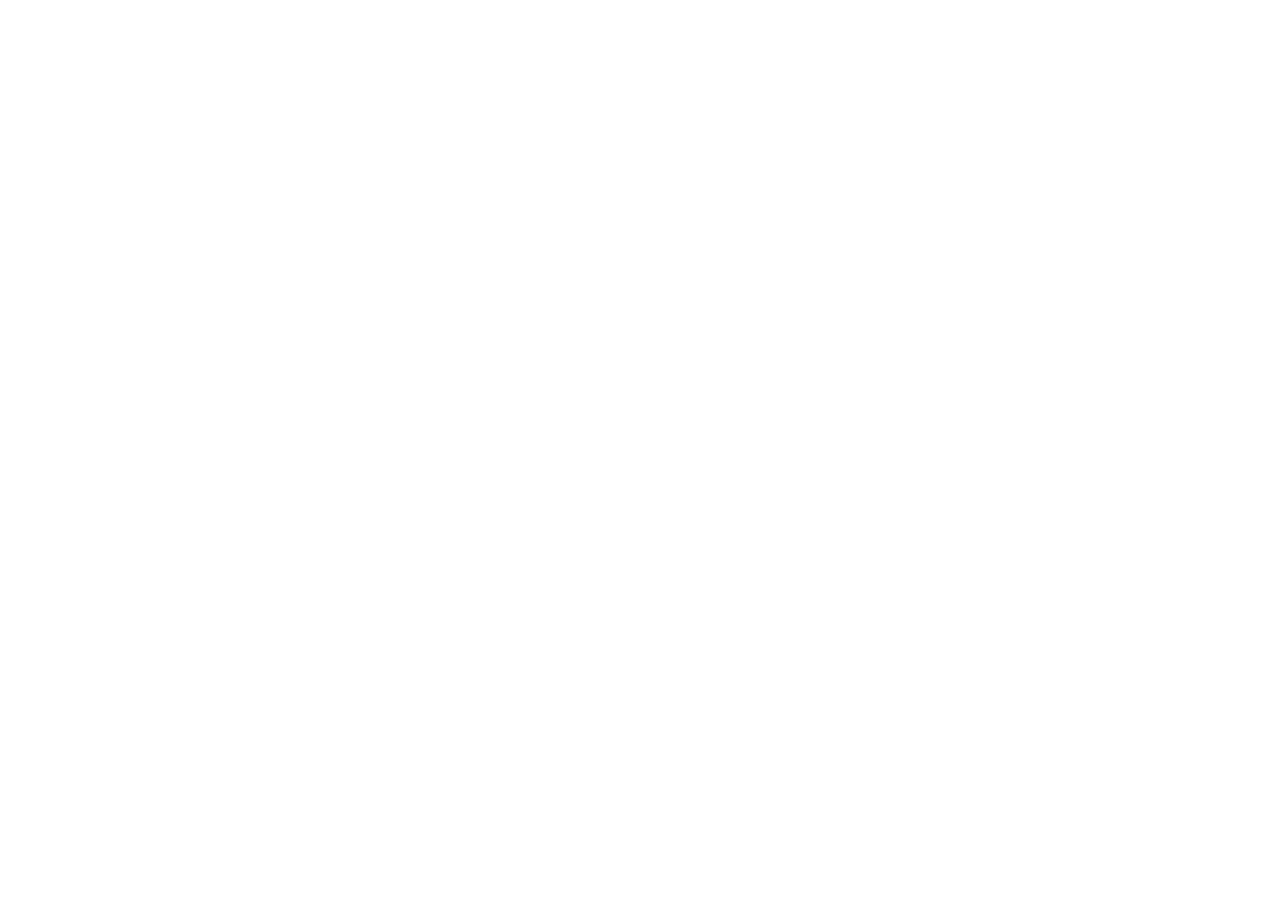
==== index.html @ adae5a19 "initials" ====
<!DOCTYPE html>
<html lang="en">
<head>
    <meta charset="UTF-8">
    <meta name="viewport" content="width=device-width, initial-scale=1.0">
    <title>untitled</title>
</head>
<body>
    
</body>
</html>
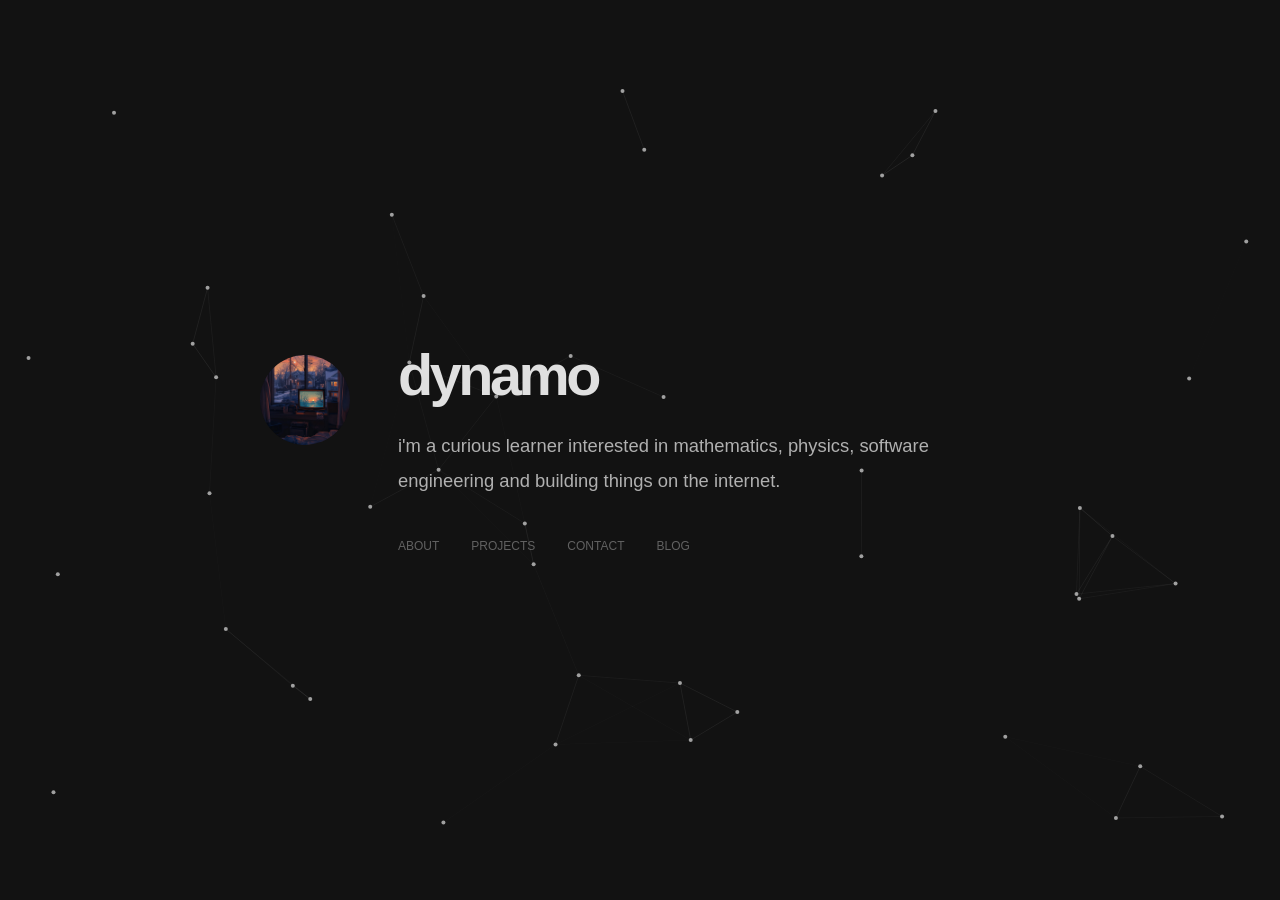
==== commit 8e0edfc2: "initial works" ====
--- a/index.html
+++ b/index.html
@@ -1,11 +1,32 @@
 <!DOCTYPE html>
 <html lang="en">
-<head>
-    <meta charset="UTF-8">
-    <meta name="viewport" content="width=device-width, initial-scale=1.0">
-    <title>untitled</title>
-</head>
-<body>
-    
-</body>
-</html>+  <head>
+    <meta charset="UTF-8" />
+    <meta name="viewport" content="width=device-width, initial-scale=1.0" />
+    <title>me</title>
+    <link rel="stylesheet" href="style.css" />
+  </head>
+  <body>
+    <canvas id="bg"></canvas>
+
+    <div class="wrapper">
+      <img src="assets/images/pfp.png" class="avatar" />
+      <div class="content">
+        <h1>dynamo</h1>
+
+        <p>
+          I'm a curious learner interested in mathematics, physics, software
+          engineering and building things on the internet.
+        </p>
+
+        <div class="links">
+          <a href="">About</a>
+          <a href="">Projects</a>
+          <a href="">Contact</a>
+          <a href="">Blog</a>
+        </div>
+      </div>
+    </div>
+    <script src="scripts/cluster.js"></script>
+  </body>
+</html>
--- a/style.css
+++ b/style.css
@@ -0,0 +1,156 @@
+*,
+*::before,
+*::after {
+  box-sizing: border-box;
+  margin: 0;
+  padding: 0;
+}
+
+html {
+  scroll-behavior: smooth;
+}
+
+:root {
+  --background-color: #121212;
+  --primarytext: #e0e0e0;
+  --secondarytext: #b0b0b0;
+  --borders: #444444;
+  --accent: #888888;
+}
+
+body {
+  font-family: "Inter", sans-serif;
+  background: var(--background-color);
+  color: var(--primarytext);
+  min-height: 100vh;
+
+  display: grid;
+  place-items: center;
+
+  padding: 2rem;
+  
+}
+
+.wrapper {
+  display: flex;
+
+  align-items: flex-start;
+
+  gap: 3rem;
+
+  width: min(760px, 100%);
+  animation: pageLoad 2s cubic-bezier(0.22, 1, 0.36, 1);
+}
+
+.content {
+  display: flex;
+
+  flex-direction: column;
+}
+
+.avatar {
+  width: 90px;
+  height: 90px;
+
+  border-radius: 50%;
+
+  object-fit: cover;
+
+  flex-shrink: 0;
+
+  margin-top: 8px;
+}
+
+h1 {
+  font-size: 3.6rem;
+  font-weight: 800;
+
+  letter-spacing: -0.06em;
+
+  margin-bottom: 1.5rem;
+
+  line-height: 1;
+  color: var(--primarytext);
+}
+
+p {
+  max-width: 34rem;
+
+  font-size: 1.15rem;
+
+  line-height: 1.9;
+
+  color: var(--secondarytext);
+
+  margin-bottom: 2.5rem;
+  text-transform: lowercase;
+}
+
+.links {
+  display: flex;
+
+  gap: 2rem;
+
+  flex-wrap: wrap;
+}
+
+.links a {
+  color: var(--secondarytext);
+
+  text-decoration: none;
+  text-transform: uppercase;
+  opacity: 0.5;
+  font-size: 0.75rem;
+}
+
+.links a:hover {
+  text-decoration: underline;
+  text-underline-offset: 4px;
+  color: var(--accent);
+  opacity: 1;
+}
+
+@media (max-width: 700px) {
+  .wrapper {
+    flex-direction: column;
+
+    gap: 2rem;
+  }
+
+  .avatar {
+    width: 72px;
+    height: 72px;
+
+    margin-top: 0;
+  }
+}
+
+#bg {
+  position: fixed;
+  inset: 0;
+
+  width: 100%;
+  height: 100%;
+
+  z-index: -1;
+
+  opacity: 0.75; /* reduce if you want it subtler */
+}
+
+.wrapper {
+  position: relative;
+  z-index: 1;
+}
+
+@keyframes pageLoad {
+  from {
+    opacity: 0;
+    transform: translateY(12px);
+  }
+
+  to {
+    opacity: 1;
+    transform: translateY(0);
+  }
+}
+
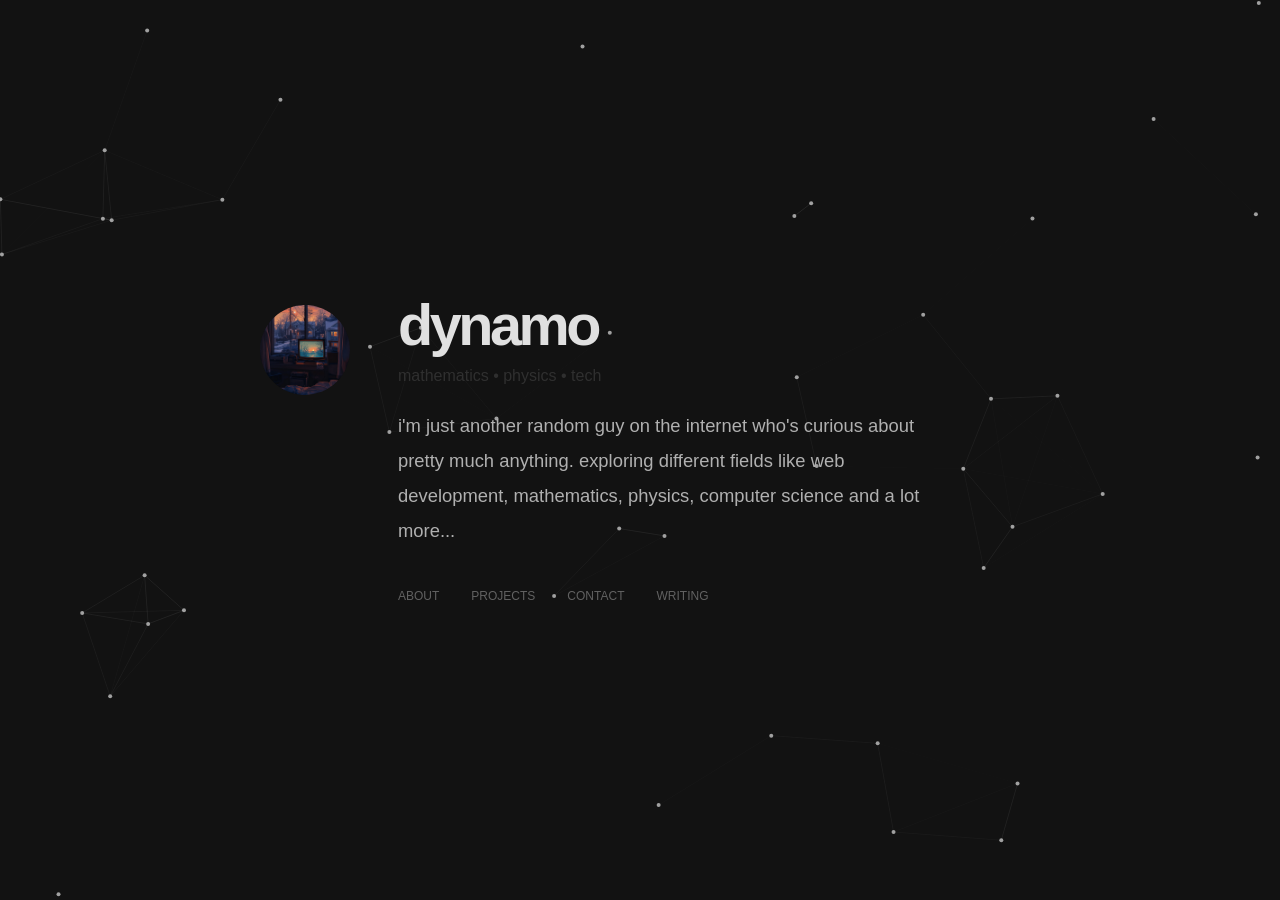
==== commit 869483dd: "initial works" ====
--- a/index.html
+++ b/index.html
@@ -3,7 +3,7 @@
   <head>
     <meta charset="UTF-8" />
     <meta name="viewport" content="width=device-width, initial-scale=1.0" />
-    <title>me</title>
+    <title>dynamo •</title>
     <link rel="stylesheet" href="style.css" />
   </head>
   <body>
@@ -13,17 +13,19 @@
       <img src="assets/images/pfp.png" class="avatar" />
       <div class="content">
         <h1>dynamo</h1>
+        <span class="sub-texts">mathematics • physics • tech </span>
 
         <p>
-          I'm a curious learner interested in mathematics, physics, software
-          engineering and building things on the internet.
+          I'm just another random guy on the internet who's curious about pretty
+          much anything. exploring different fields like web development,
+          mathematics, physics, computer science and a lot more...
         </p>
 
         <div class="links">
           <a href="">About</a>
           <a href="">Projects</a>
           <a href="">Contact</a>
-          <a href="">Blog</a>
+          <a href="">Writing</a>
         </div>
       </div>
     </div>
--- a/style.css
+++ b/style.css
@@ -28,7 +28,6 @@
   place-items: center;
 
   padding: 2rem;
-  
 }
 
 .wrapper {
@@ -66,8 +65,8 @@
   font-weight: 800;
 
   letter-spacing: -0.06em;
+  margin-bottom: 0.75rem;
 
-  margin-bottom: 1.5rem;
 
   line-height: 1;
   color: var(--primarytext);
@@ -84,6 +83,12 @@
 
   margin-bottom: 2.5rem;
   text-transform: lowercase;
+}
+
+.sub-texts {
+  color: var(--accent);
+  margin-bottom: 1.5rem;
+  opacity: 0.25;
 }
 
 .links {
@@ -153,4 +158,3 @@
     transform: translateY(0);
   }
 }
-
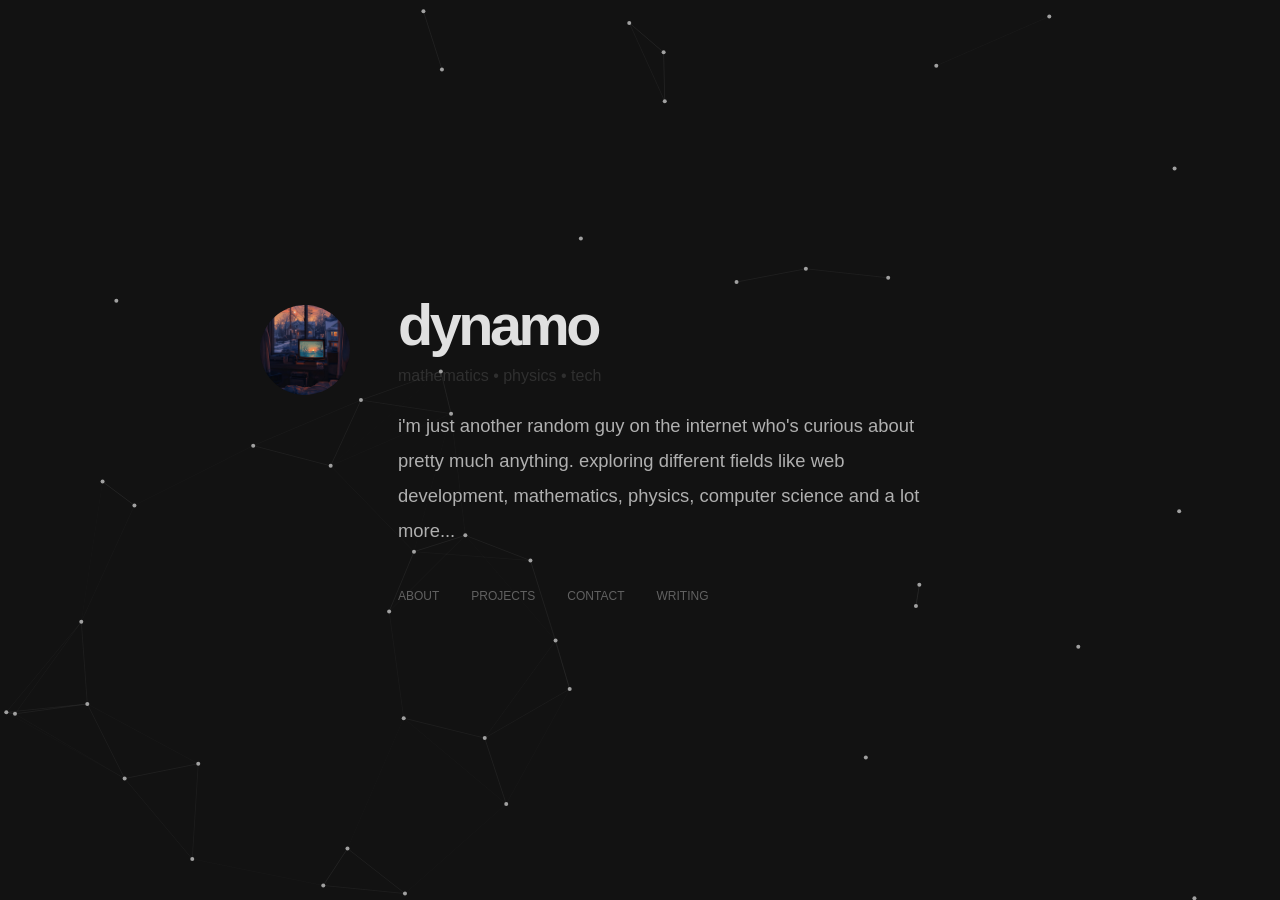
==== commit 5ab52bd9: "v1" ====
--- a/index.html
+++ b/index.html
@@ -4,7 +4,7 @@
     <meta charset="UTF-8" />
     <meta name="viewport" content="width=device-width, initial-scale=1.0" />
     <title>dynamo •</title>
-    <link rel="stylesheet" href="style.css" />
+    <link rel="stylesheet" href="css/style.css" />
   </head>
   <body>
     <canvas id="bg"></canvas>
@@ -22,7 +22,7 @@
         </p>
 
         <div class="links">
-          <a href="">About</a>
+          <a href="about.html">About</a>
           <a href="">Projects</a>
           <a href="">Contact</a>
           <a href="">Writing</a>
--- a/css/style.css
+++ b/css/style.css
@@ -0,0 +1,160 @@
+*,
+*::before,
+*::after {
+  box-sizing: border-box;
+  margin: 0;
+  padding: 0;
+}
+
+html {
+  scroll-behavior: smooth;
+}
+
+:root {
+  --background-color: #121212;
+  --primarytext: #e0e0e0;
+  --secondarytext: #b0b0b0;
+  --borders: #444444;
+  --accent: #888888;
+}
+
+body {
+  font-family: "Inter", sans-serif;
+  background: var(--background-color);
+  color: var(--primarytext);
+  min-height: 100vh;
+
+  display: grid;
+  place-items: center;
+
+  padding: 2rem;
+}
+
+.wrapper {
+  display: flex;
+
+  align-items: flex-start;
+
+  gap: 3rem;
+
+  width: min(760px, 100%);
+  animation: pageLoad 2s cubic-bezier(0.22, 1, 0.36, 1);
+}
+
+.content {
+  display: flex;
+
+  flex-direction: column;
+}
+
+.avatar {
+  width: 90px;
+  height: 90px;
+
+  border-radius: 50%;
+
+  object-fit: cover;
+
+  flex-shrink: 0;
+
+  margin-top: 8px;
+}
+
+h1 {
+  font-size: 3.6rem;
+  font-weight: 800;
+
+  letter-spacing: -0.06em;
+  margin-bottom: 0.75rem;
+
+
+  line-height: 1;
+  color: var(--primarytext);
+}
+
+p {
+  max-width: 34rem;
+
+  font-size: 1.15rem;
+
+  line-height: 1.9;
+
+  color: var(--secondarytext);
+
+  margin-bottom: 2.5rem;
+  text-transform: lowercase;
+}
+
+.sub-texts {
+  color: var(--accent);
+  margin-bottom: 1.5rem;
+  opacity: 0.25;
+}
+
+.links {
+  display: flex;
+
+  gap: 2rem;
+
+  flex-wrap: wrap;
+}
+
+.links a {
+  color: var(--secondarytext);
+
+  text-decoration: none;
+  text-transform: uppercase;
+  opacity: 0.5;
+  font-size: 0.75rem;
+}
+
+.links a:hover {
+  text-decoration: underline;
+  text-underline-offset: 4px;
+  color: var(--accent);
+  opacity: 1;
+}
+
+@media (max-width: 700px) {
+  .wrapper {
+    flex-direction: column;
+
+    gap: 2rem;
+  }
+
+  .avatar {
+    width: 72px;
+    height: 72px;
+
+    margin-top: 0;
+  }
+}
+
+#bg {
+  position: fixed;
+  inset: 0;
+
+  width: 100%;
+  height: 100%;
+
+  z-index: -1;
+
+  opacity: 0.75; /* reduce if you want it subtler */
+}
+
+.wrapper {
+  position: relative;
+  z-index: 1;
+}
+
+@keyframes pageLoad {
+  from {
+    opacity: 0;
+    transform: translateY(12px);
+  }
+
+  to {
+    opacity: 1;
+    transform: translateY(0);
+  }
+}
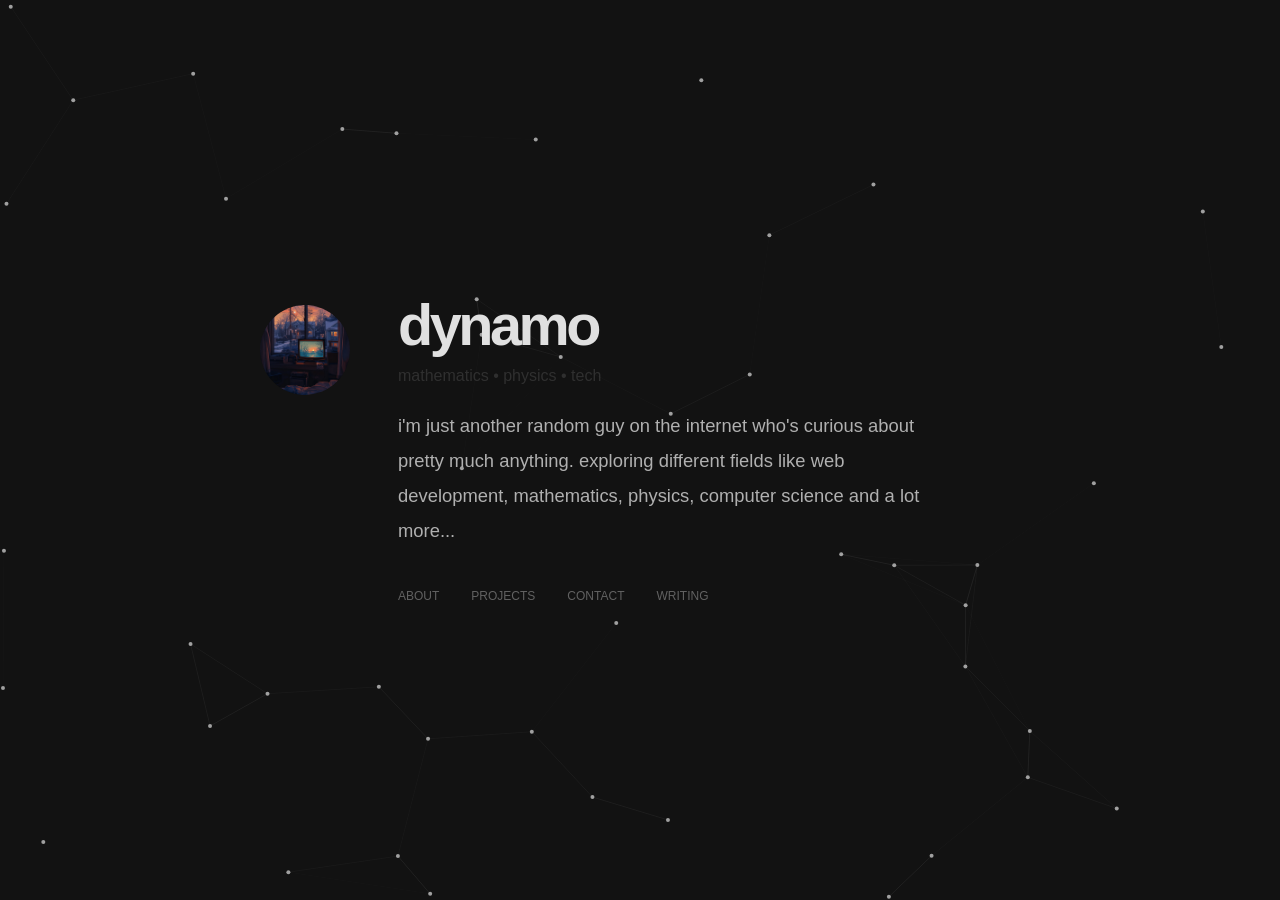
==== commit 65ed6f2e: "v1" ====
--- a/index.html
+++ b/index.html
@@ -3,7 +3,7 @@
   <head>
     <meta charset="UTF-8" />
     <meta name="viewport" content="width=device-width, initial-scale=1.0" />
-    <title>dynamo •</title>
+    <title>dynamo • home</title>
     <link rel="stylesheet" href="css/style.css" />
   </head>
   <body>
@@ -23,8 +23,8 @@
 
         <div class="links">
           <a href="about.html">About</a>
-          <a href="">Projects</a>
-          <a href="">Contact</a>
+          <a href="projects.html">Projects</a>
+          <a href="contact.html">Contact</a>
           <a href="">Writing</a>
         </div>
       </div>
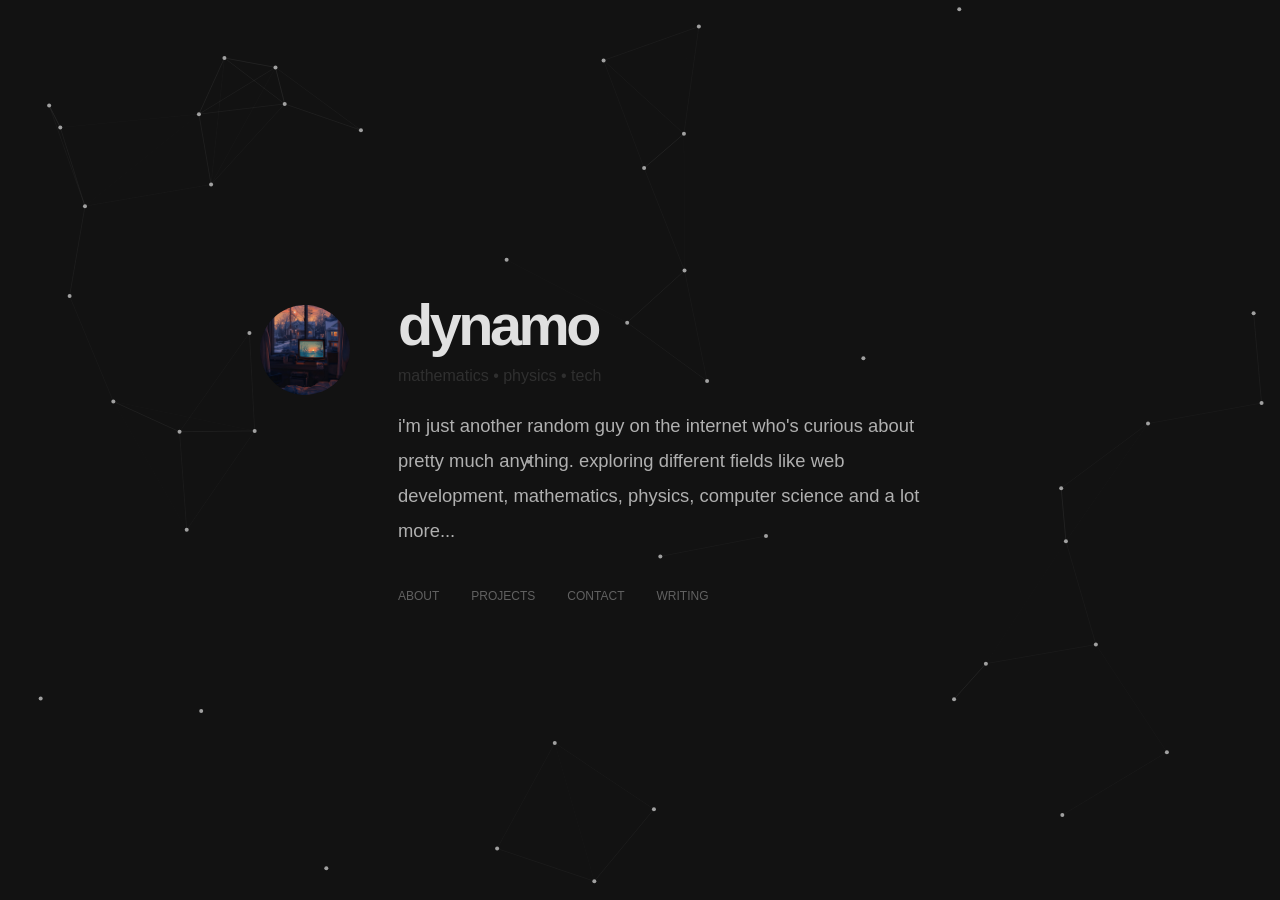
==== commit 4e123ff3: "v1" ====
--- a/index.html
+++ b/index.html
@@ -25,7 +25,7 @@
           <a href="about.html">About</a>
           <a href="projects.html">Projects</a>
           <a href="contact.html">Contact</a>
-          <a href="">Writing</a>
+          <a href="../writing/">Writing</a>
         </div>
       </div>
     </div>
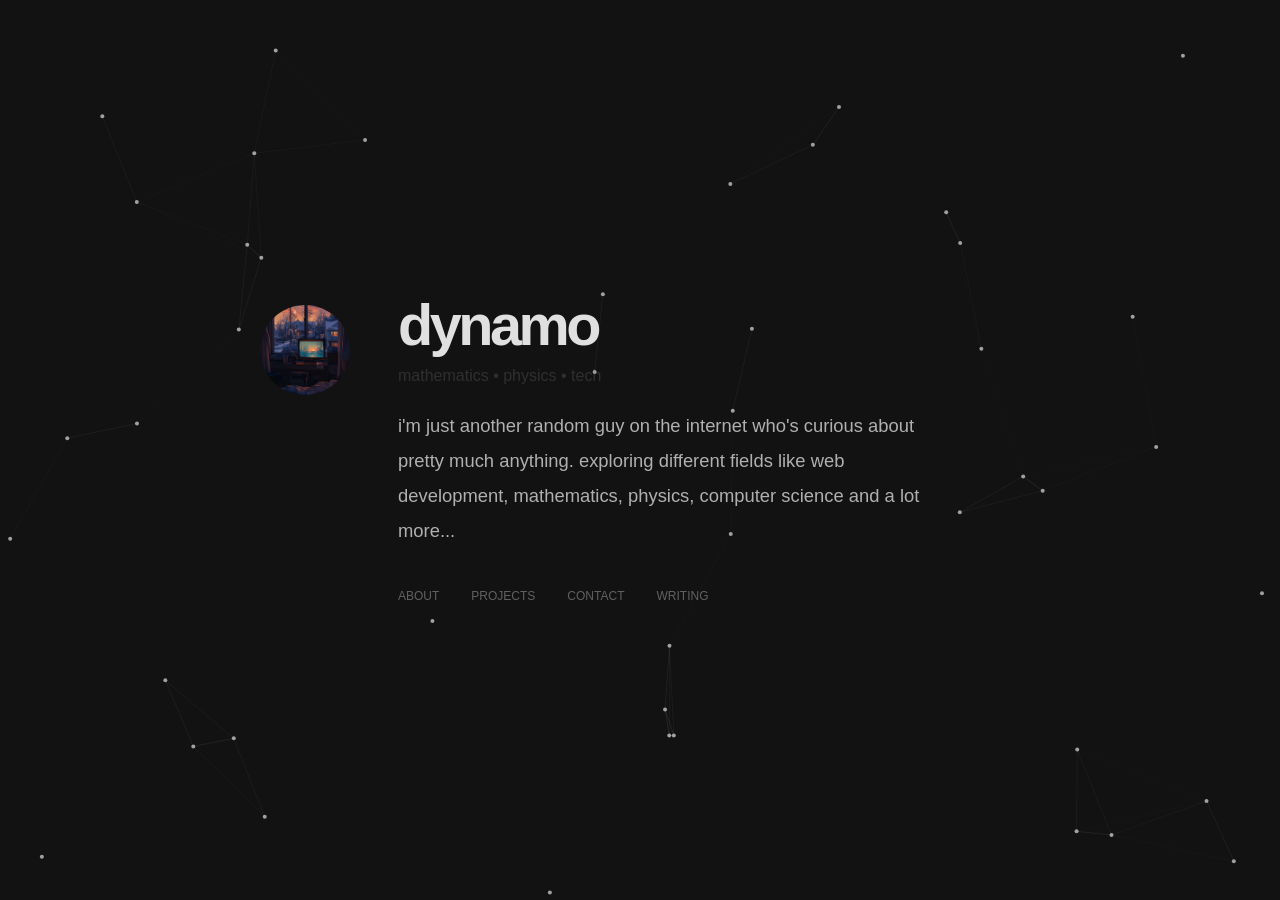
==== commit ad82c215: "v1" ====
--- a/index.html
+++ b/index.html
@@ -25,7 +25,7 @@
           <a href="about.html">About</a>
           <a href="projects.html">Projects</a>
           <a href="contact.html">Contact</a>
-          <a href="../writing/">Writing</a>
+          <a href="../writings/">Writing</a>
         </div>
       </div>
     </div>
